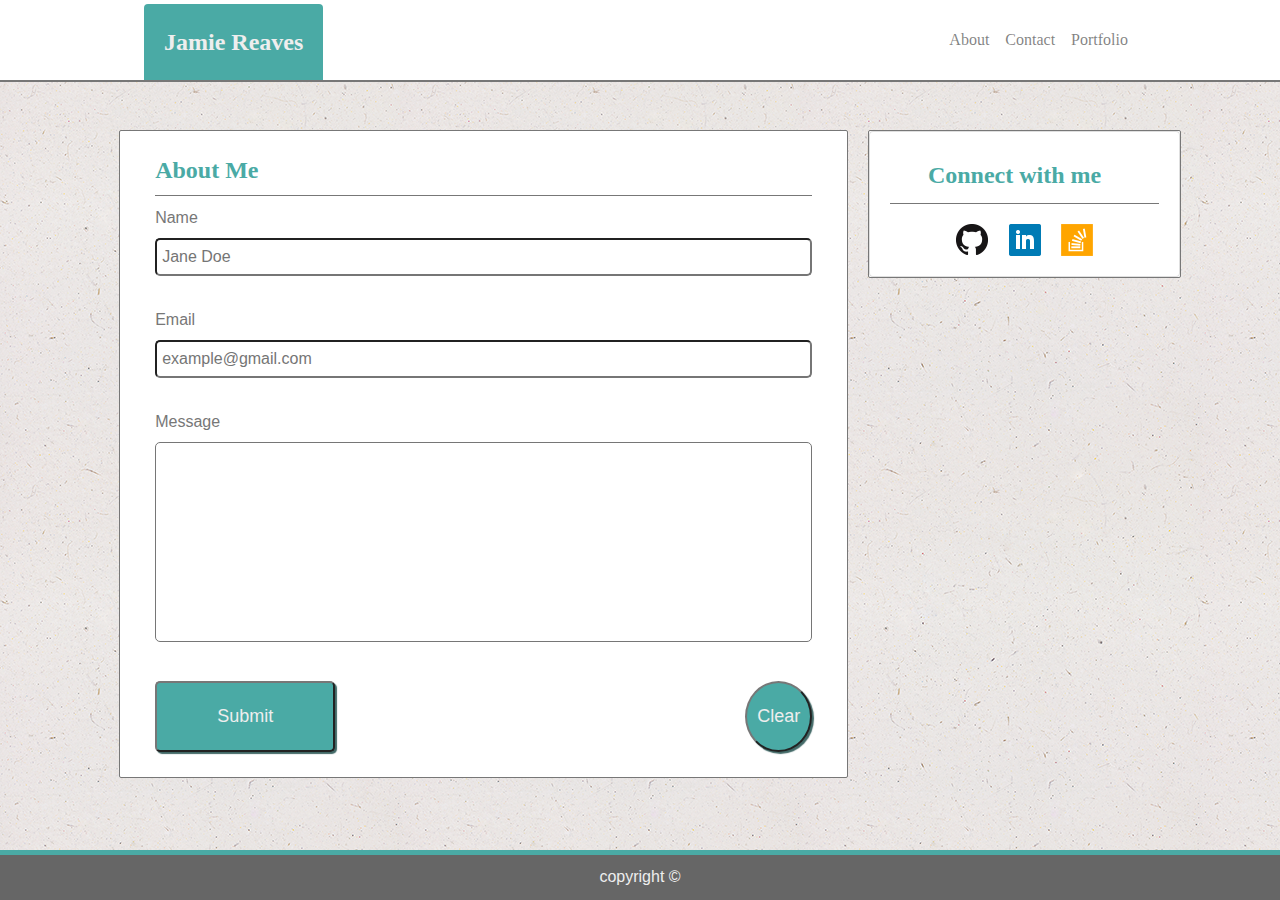
==== contact.html @ ac98baf9 "first pass. still need to activate links and tidy up portfolio. partially commented." ====
<!DOCTYPE html>
<html lang="en">
<head>
    <meta charset="UTF-8">
    <meta name="viewport" content="width=device-width, initial-scale=1.0">
    <title>Homework #2</title>
    <!--reset css-->
    <link rel="stylesheet" type="text/css" href="assets/css/reset.css">
    <!--link to Bootstrap-->
    <link rel="stylesheet" href="https://maxcdn.bootstrapcdn.com/bootstrap/4.0.0/css/bootstrap.min.css" integrity="sha384-Gn5384xqQ1aoWXA+058RXPxPg6fy4IWvTNh0E263XmFcJlSAwiGgFAW/dAiS6JXm" crossorigin="anonymous">
    <!--custom css-->
    <link rel="stylesheet" type="text/css" href="assets/css/style.css">

</head>


<body style="background-image:url(ep_naturalwhite.png)">

    
    <div class="navContainer">
            <nav class="navbar navbar-expand-sm navbar-light">
                    
                <div id=headerName>Jamie Reaves</div>    
                    
                    <div class="collapse navbar-collapse" id="navbarNavDropdown">
                      
                        <ul class="navbar-nav ml-auto">
                            <li class="nav-item">
                                <a class="nav-link" href="#">About</a>
                            </li>
                        
                            <li class="nav-item">
                              <a class="nav-link" href="#">Contact</a>
                            </li>
                        
                            <li class="nav-item">
                                <a class="nav-link" href="#">Portfolio</a>
                            </li>
                        
                      </ul>
                    </div>
            </nav>

    </div>

    <br><br>
    <div class="container-fluid">
        <div class="row">
    
           <div class="col-md-1"></div>
    
           <div class="col-md-7" id="mainContent">
                <h1 id="contentHeader">About Me</h1>
                <!--box for contact form-->
                <section class="contentBody">
                    
                <form>
                    Name <br>
                    <!--inputs for the name/email-->
                    <input class="shortForm" type="text" name="name" placeholder="Jane Doe"> <br><br>
                    Email <br>
                    <input class="shortForm" type="text" name="email" placeholder="example@gmail.com"> <br><br>
                    Message <br>
                    <!--larger area to leave a message-->
                    <textarea class="longForm" type="text" name="message" style="height:200px"></textarea> <br><br>
                    <!--a submit button and a reset button-->
                    <input class="contactButton" type="submit" value="Submit">
                    <input class="resetButton" type="reset" value="Clear"><br>
                </form>

            </section>
           </div> 
    
           
    
           <br>
    
           <div class="col-md-3" id="sideBar">
                <div class="card text-center">
                    <div class="card-header" id="sideBarHeader">Connect with me</div>
                        
                        <div class="row">
                            <div class="card-body">
                                <col-md-4>
                                    <a class=socialLink href="#">
                                        <img src="assets/images/GitHub-Mark-32px.png" class="social" alt="Github">
                                    </a>
                                </col-md-4> 
                            
                                <col-md-4>                          
                                    <a class=socialLink href="#">
                                        <img src="assets/images/if_square-linkedin_317725.png" class="social" alt="LinkedIn">       
                                    </a>
                                </col-md-4> 
    
                                <col-md-4>
                                    <a class=socialLink href="#">
                                         <img src="assets/images/stackoverflow-2-32.png" class="social" alt="StackOverflow">
                                    </a>
                                </col-md-4>     
                            </div>
                        </div>
                </div>
            </div>
    
    
           <div class="col-md-1"></div>
    
        </div>
    
        <div class="row">
            <div class="col-md-12">
                    <div class="spacer"></div>
            </div>
        </div>
        
        <div class="row">
            <div class="col-md-12">
                <div class="footer">
                    <p id="footerText">copyright &copy;</p>
                <div/>
            </div>
        </div>
    
    </div>
    
    </body>
    
    
    </html>
---- assets/css/style.css ----
.navContainer{
    position:relative;
    background: #ffffff;
    color: #eee;
    width: 100%;
    height:82px;
    border-bottom-style: solid;
    border-bottom-color: #777777;
    border-bottom-width: 2px;
    font-family: 'Georgia', Times, "Times New Roman", serif;
    margin-bottom: 0;
}

.navbar {
    height:100%;
    margin:0 auto;
    width:80%;
}

/*for links on the navbar. center text. set padding to place text vertically.
when NORMAL/VISITED. set normal background/font color-background matches parent, so 
only text is visible.
when HOVER/ACTIVE. set accent background/font color. round top corner to mimic
file folder tab. add subtle shadow to top and left sides to accent*/
.nav-link:link, .nav-link:visited{ 
    background:#ffffff;
    color: #777777;
    padding: 25px 20px;
    text-align: center;
    text-decoration: none;
    display: inline-block;
}

.nav-link:hover, .nav-link:active {
    background: #4aaaa5;
    color: #eee;
    border-radius: 10px;
    box-shadow:1px 0px 2px 0px #777777;
}

.row{
    position:relative;
    width:100%;
    margin:auto;
}

/*applies to header box with name. set background, font colors. set font attributes.
float left. position element to the bottom of the parent box. set padding to center text, 
make box the appropriate size. no margin so the element hugs the left of the parent box.
round top corners.*/ 
#headerName {
    background: #4aaaa5;
    color: #eee;
    font-size: 1.5em;
    font-weight: bold;
    float: left;
    padding: 20px 20px 20px 20px;
    margin: 0;
    position: absolute;
    bottom: 0;
    border-top-left-radius: 4px;
    border-top-right-radius: 4px;    
}

/*Parent box for the main content of the page. set background/font colors. set appropriate
font. set width to 960 px. auto margin so that the content stays centered if the browser 
window width is altered. set thin, solid, grey border with very subtly rounded edges.*/
#mainContent{
    background: #ffffff;
    color: #777777;
    margin: auto 20px 10px 0;
    font-family: 'Arial', 'Helvetica Neue', Helvetica, sans-serif;
    border-style: solid;
    border-color: #777777;
    border-width: 1px;
    border-radius: 2px;
}

#sideBar{
    background: #ffffff;
    color: #777777;
    margin: 0 20px auto 0;
    padding:0;
    font-family: 'Arial', 'Helvetica Neue', Helvetica, sans-serif;
    border-style: solid;
    border-color: #777777;
    border-width: 1px;
    border-radius: 2px;

}

/* header for the main content. set background/font colors. set padding/indentation to place 
text appropriately. set right/left margins only to align content header text with page header
text. thin, solid, grey border on the bottom only. set appropriate font.*/
#contentHeader {
    color:#4aaaa5;
    background: #ffffff;
    padding: 25px 20px 10px 0px;
    margin: 0px 20px 10px 20px;
    text-indent: 0px;
    border-bottom-style: solid;
    border-bottom-color: #777777;
    border-bottom-width: 1px;
    font-family: 'Georgia', Times, Times New Roman, serif;
    font-size: 1.5em;
    font-weight: bold;
}

#sideBarHeader {color:#4aaaa5;
    background: #ffffff;
    padding: 25px 20px 10px 0px;
    margin: 0px 20px 0px 20px;
    text-indent: 0px;
    border-bottom-style: solid;
    border-bottom-color: #777777;
    border-bottom-width: 1px;
    font-family: 'Georgia', Times, Times New Roman, serif;
    font-size: 1.5em;
    font-weight: bold;

}

/*set appropriate margins for the main content right/left: 20px bottom: 20px*/
.contentBody {
    margin: 0px 20px 25px 20px;
    background: #ffffff;
}

.socialLink{
    width:100%;
    margin:8px;
}

.spacer {
    width:100%;
    height:85px;
    visibility: hidden;
}

/*fix the footer to the bottom of the browser window. make footer as wide as the
browser window. set height to 40 px. grey background. solid, teal top border with
a larger width than the header border.*/
.footer {
    position: fixed;
    left: 0;
    bottom: 0;
    width: 100%;
    height: 50px;
    background-color: #666666;
    border-top-style: solid;
    border-top-color: #4aaaa5;
    border-top-width: 5px;
}

/*center footer text and set appropriate background/font colors. set top margin to
align the text vertically*/
#footerText {
    background: #666666;
    color: #eee;
    text-align: center;
    margin-top:10px;
}

/*******************INDEX.HTML SPECIFIC CSS*********************************/

/*set height/width for image. float left so that the text wraps appopriately.
set the right and bottom margins to place text appropriately. round corners
subtly, but more than main content box*/
#bioPhoto{
    max-width: 250px;
    max-height: 175px;
    float: left;
    margin: 0px 25px 15px 0px;
    border-radius:3px;
}

/*set appropriate line height to make text easy to read.*/
#bioText {
    line-height: 1.5;
}

/*for name and email fields. set width to 100% parent container. set padding to
give space within the field to make text more readable. set top and bottom 
margins to create space vertically between fields. bs-bb so width/height aren't
affected by padding/borders. round corners*/
.shortForm{
    width: 100%;
    padding:5px 5px;
    margin: 8px 0;
    box-sizing: border-box;
    border-radius: 5px;
}

/*for message field. set padding to give space within the field to make text more 
readable. set top and bottom margins to create space vertically between fields. bs-bb 
so width/height aren't affected by padding/borders. round corners. Resize:none - so
the size of the message field can't be collapsed.*/
.longForm{
    padding: 5px 5px;
    margin: 8px 0;
    width:100%;
    box-sizing: border-box;
    border-radius: 5px;
    resize: none;
}

/*for both all input areas when selected/active. remove default blue outline border. 
set accent background/font colors. set accent border color/width.*/ 
.shortForm:focus,
.longForm:focus {
    outline: none;
    border-color: #4aaaa5;
    border-width: 2px;
    background-color: #999999;
    color: #fff;
}

/* for contact button. remove default blue outline border. set background/font colors.
set larger font size. set padding to size appropriately. center text. set border 
color/width and round corners. set subtle grey/teal shadow.*/
.contactButton {
    outline:none;
    background: #4aaaa5;
    color: #eee;
    font-size: 18px;
    padding: 20px 60px;
    text-align: center;
    text-decoration: none;
    display: inline-block;
    margin-right: 10px;
    border-radius: 5px;
    border-color: #777777;
    border-width: 2px;
    box-shadow: 2px 2px 1px 0px #426967;
}

/* for reset button. remove default blue outline border. set background/font colors.
set larger font size. set padding to size appropriately. center text. set border 
color/width. set border radius to 100% to create a circular button set subtle grey/teal 
shadow.*/
.resetButton {
    outline:none;
    background: #4aaaa5;
    color: #eee;
    font-size: 18px;
    padding: 20px 10px;
    text-align: center;
    text-decoration: none;
    float: right;
    border-radius: 100% 100%;
    border-color: #777777;
    border-width: 2px;
    box-shadow: 2px 2px 1px 0px #426967;    
}

/*for contact/reset button when HOVER. set a more pronounced shadow to "raise" the
button and indicate the user can click.*/
.contactButton:hover,
.resetButton:hover {
    box-shadow: 3px 3px 2px 0px #426967;
}

/*for contact/reset button when ACTIVE. restore default shadow to "lower" button and
create a click effect*/
.contactButton:active,
.resetButton:active {
    box-shadow: 2px 2px 1px 0px #426967;
}

/*******************PORTFOLIO.HTML SPECIFIC CSS*********************************/

/*clearfix hack for main conent box to prevent overflow issues*/
.bio:after {
    content:"";
    display:table;
    clear:both;
}

/*clearfix hack for row container elements to prevent overflow issues*/
.rowContent:after {
    content:"";
    display:table;
    clear:both;
}

/*for portfolio links. set width to 30% of main content box to create appropriately
sized elements for a row of three. set height to mirror example parameters (207px).
float left so link elements line up appropriately (hug the left). set right/left 
margins to create space between elements. round corners. set position relative so
children elements can be positioned. create solid, teal border. relatively pronounced
grey shadow to indicate active link.*/
.portLink{
    width:274px;
    height:207px;
    float:left;
    margin:20px 10px 25px;
    border-radius: 20px;    
    position:relative;
    border-style: solid;
    border-color: #4aaaa5;
    border-width: 5px;
    box-shadow:5px 5px 3px 0px grey;
    overflow: auto;
}
    
.portLink:nth-child(even) {
        margin-right: 40px;
    }


/*for portfolio link images. make photo fill entire parent container. set border radius slightly smaller than 
parent's to remove weird empty space at corners.*/
.portPhoto {
    width:100%;
    height:100%;
    border-radius:15px;

}

/*for portfolio link descriptions. set postion relative to parent (link) container. adjust top
and bottom positions to place text in the desired vertical position relative to parent. center 
text. adjust padding to place text vertically within element. set background/font colors. set
large font size. hide element when not HOVER/ACTIVE. set transition time to create a more
natural transition between states.*/
.imgDesc {
    position: absolute;
    top:100px;
    bottom:40px;
    left:0;
    right:0;
    text-align:center;
    padding: 22px 0 0 0;
    background: #4aaaa5;
    color: #ffffff;
    font-size:24px;
    visibility:hidden;
    opacity:0;
    transition:opacity .4s, visibility .2s;
}

/*when user hovers over link, make portfolio link descriptions visible, and 85% opaque.*/
.portLink:hover .imgDesc {
    visibility: visible;
    opacity: 0.85;
}

/*when user hovers over portfolio link, reduce opacity of portfolio images to 60%.*/
.portLink:hover .portPhoto {
    opacity: 0.6;
}

/*when user hovers over portfolio link, shadow is increased to "raise" link*/
.portLink:hover {
    box-shadow: 8px 8px 6px 0px grey;
}

/*when portfolio link is clicked, reduce shadow to create click effect*/
.portLink:active {
    box-shadow: 3px 3px 2px 0px grey;
}

/*when portfolio link is clicked, increase opacity of portfolio link description to 100%*/
.portLink:active .imgDesc {
    visibility:visible;
    opacity:1;
}

/*when portfolio link is clicked, increase opacity of portfolio link image slightly (70%)*/
.portLink:active .portPhoto{
    opacity: 0.7;
}
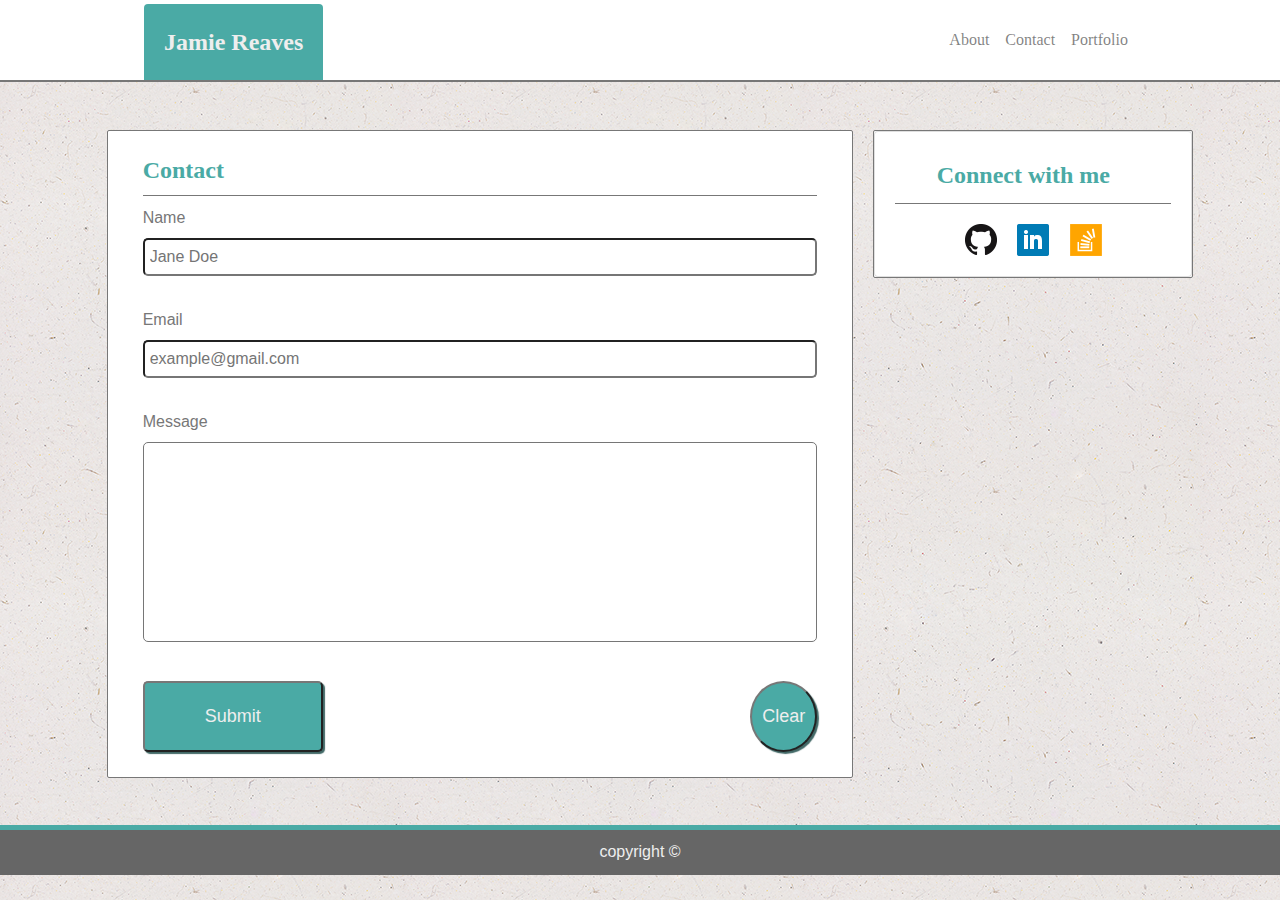
==== commit 34a5bbf1: "fully commented. addedurl's to navbar links. fixed content headers to reflect correct page. fixed fo" ====
--- a/contact.html
+++ b/contact.html
@@ -2,6 +2,7 @@
 <html lang="en">
 <head>
     <meta charset="UTF-8">
+    <!--set the viewport to make sure the page displays correctly on all devices-->
     <meta name="viewport" content="width=device-width, initial-scale=1.0">
     <title>Homework #2</title>
     <!--reset css-->
@@ -13,20 +14,21 @@
 
 </head>
 
-
+<!--set the background image-->
 <body style="background-image:url(ep_naturalwhite.png)">
 
-    
+    <!--create a container for the navbar-->
     <div class="navContainer">
+            <!--bootstrap navbar-->    
             <nav class="navbar navbar-expand-sm navbar-light">
-                    
-                <div id=headerName>Jamie Reaves</div>    
-                    
+                <!--create navbar header-->    
+                <a class="navbar-brand" id="headerName">Jamie Reaves</a>    
+                    <!--parent container for navbar links-->
                     <div class="collapse navbar-collapse" id="navbarNavDropdown">
-                      
+                        <!--three right aligned navbar links-->
                         <ul class="navbar-nav ml-auto">
                             <li class="nav-item">
-                                <a class="nav-link" href="#">About</a>
+                                <a class="nav-link" href="index.html">About</a>
                             </li>
                         
                             <li class="nav-item">
@@ -34,7 +36,7 @@
                             </li>
                         
                             <li class="nav-item">
-                                <a class="nav-link" href="#">Portfolio</a>
+                                <a class="nav-link" href="portfolio.html">Portfolio</a>
                             </li>
                         
                       </ul>
@@ -42,45 +44,52 @@
             </nav>
 
     </div>
-
+    <!--set a break between navbar and content-->
     <br><br>
+    <!--full width container for bootstrap rows and columns-->   
     <div class="container-fluid">
+        <!--row that will contain the main content and sidebar -->
         <div class="row">
-    
+           <!--empty "spacer" column a twelth of the total width-->  
            <div class="col-md-1"></div>
-    
+           <!--column that contains the main content takes up 7/12 of the row on md & larger screens. columns collapse for s/xs-->  
            <div class="col-md-7" id="mainContent">
-                <h1 id="contentHeader">About Me</h1>
+                <!--header for main content-->
+                <h1 id="contentHeader">Contact</h1>
                 <!--box for contact form-->
                 <section class="contentBody">
-                    
-                <form>
-                    Name <br>
-                    <!--inputs for the name/email-->
-                    <input class="shortForm" type="text" name="name" placeholder="Jane Doe"> <br><br>
-                    Email <br>
-                    <input class="shortForm" type="text" name="email" placeholder="example@gmail.com"> <br><br>
-                    Message <br>
-                    <!--larger area to leave a message-->
-                    <textarea class="longForm" type="text" name="message" style="height:200px"></textarea> <br><br>
-                    <!--a submit button and a reset button-->
-                    <input class="contactButton" type="submit" value="Submit">
-                    <input class="resetButton" type="reset" value="Clear"><br>
-                </form>
+                    <!--contact form-->    
+                    <form>
+                        Name <br>
+                        <!--inputs for the name/email-->
+                        <input class="shortForm" type="text" name="name" placeholder="Jane Doe"> <br><br>
+                        Email <br>
+                        <input class="shortForm" type="text" name="email" placeholder="example@gmail.com"> <br><br>
+                        Message <br>
+                        <!--larger area to leave a message-->
+                        <textarea class="longForm" type="text" name="message" style="height:200px"></textarea> <br><br>
+                        <!--a submit button and a reset button-->
+                        <input class="contactButton" type="submit" value="Submit">
+                        <input class="resetButton" type="reset" value="Clear"><br>
+                    </form>
 
-            </section>
+                </section>
            </div> 
     
            
-    
+           <!--break between content and sidebar--> 
            <br>
-    
+           <!--column that contains the sidebar takes up 1/4 of the row on md & larger screens. columns collapse for s/xs-->
            <div class="col-md-3" id="sideBar">
+                <!--bootstrap card aka sidebar with centered text-->
                 <div class="card text-center">
+                    <!--sidebar message-->
                     <div class="card-header" id="sideBarHeader">Connect with me</div>
-                        
+                        <!--subrow to contain social links-->
                         <div class="row">
+                            <!--bootstrap container for social links-->
                             <div class="card-body">
+                                <!--3 columns, each take up a third of the parent row, each contain a social link with an associated image-->
                                 <col-md-4>
                                     <a class=socialLink href="#">
                                         <img src="assets/images/GitHub-Mark-32px.png" class="social" alt="Github">
@@ -103,19 +112,24 @@
                 </div>
             </div>
     
-    
+           <!--empty "spacer" column a twelth of the total width-->  
            <div class="col-md-1"></div>
     
         </div>
-    
+        <!--row containing spacer-->
         <div class="row">
+            <!--only one column in this row, takes up the entire row-->
             <div class="col-md-12">
+                    <!--spacer that keeps the footer from covering the main content/sidebar-->
                     <div class="spacer"></div>
             </div>
         </div>
         
+        <!--row containg footer-->
         <div class="row">
+            <!--only one column in this row, takes up the entire row-->
             <div class="col-md-12">
+                <!--footer with copyright warning-->
                 <div class="footer">
                     <p id="footerText">copyright &copy;</p>
                 <div/>
--- a/assets/css/style.css
+++ b/assets/css/style.css
@@ -1,3 +1,5 @@
+/*container for the nav bar. set position to relative so child elements can be placed absolutely. set background/font color. set default
+font family for navbar. set width to 100% to occupy entire page. set appropriate height. set thin, grey bottom border.*/
 .navContainer{
     position:relative;
     background: #ffffff;
@@ -11,6 +13,7 @@
     margin-bottom: 0;
 }
 
+/*navbar is as high as it's container. navbar is centered with auto margin and is 4/5 as wide as the page.*/
 .navbar {
     height:100%;
     margin:0 auto;
@@ -20,8 +23,7 @@
 /*for links on the navbar. center text. set padding to place text vertically.
 when NORMAL/VISITED. set normal background/font color-background matches parent, so 
 only text is visible.
-when HOVER/ACTIVE. set accent background/font color. round top corner to mimic
-file folder tab. add subtle shadow to top and left sides to accent*/
+when HOVER/ACTIVE. set accent background/font color. round corners. add subtle shadow to top and left sides to accent*/
 .nav-link:link, .nav-link:visited{ 
     background:#ffffff;
     color: #777777;
@@ -38,6 +40,12 @@
     box-shadow:1px 0px 2px 0px #777777;
 }
 
+.container-fluid {
+    padding:0;
+}
+
+/*set position of all rows to relative to allow child elements to be placed absolutely. rows take up 
+the entire page. center rows with auto margins.*/
 .row{
     position:relative;
     width:100%;
@@ -59,7 +67,7 @@
     position: absolute;
     bottom: 0;
     border-top-left-radius: 4px;
-    border-top-right-radius: 4px;    
+    border-top-right-radius: 4px;
 }
 
 /*Parent box for the main content of the page. set background/font colors. set appropriate
@@ -76,6 +84,7 @@
     border-radius: 2px;
 }
 
+/*parent box for the sidebar. same style as parent box for the main content (see above)*/
 #sideBar{
     background: #ffffff;
     color: #777777;
@@ -86,7 +95,6 @@
     border-color: #777777;
     border-width: 1px;
     border-radius: 2px;
-
 }
 
 /* header for the main content. set background/font colors. set padding/indentation to place 
@@ -106,6 +114,7 @@
     font-weight: bold;
 }
 
+/*header for the sidebar. same style as header for the main content (see above).*/
 #sideBarHeader {color:#4aaaa5;
     background: #ffffff;
     padding: 25px 20px 10px 0px;
@@ -117,31 +126,35 @@
     font-family: 'Georgia', Times, Times New Roman, serif;
     font-size: 1.5em;
     font-weight: bold;
-
-}
-
-/*set appropriate margins for the main content right/left: 20px bottom: 20px*/
+}
+
+/*set appropriate margins for the main content right/left: 20px bottom: 25px*/
 .contentBody {
     margin: 0px 20px 25px 20px;
     background: #ffffff;
 }
 
+/*social links take up the entire subcolumn. margin set to space links apart, but not 
+so large that the links collapse strangely as the browser window and the parent box
+shrink.*/
 .socialLink{
     width:100%;
     margin:8px;
 }
 
+/*set spacer to be as wide as the page and 85px high. does not display, but keeps its
+position in the page layout.*/
 .spacer {
     width:100%;
     height:85px;
     visibility: hidden;
 }
 
-/*fix the footer to the bottom of the browser window. make footer as wide as the
+/*fix the footer to the bottom of the page so that the footer is not always visible. make footer as wide as the
 browser window. set height to 40 px. grey background. solid, teal top border with
 a larger width than the header border.*/
 .footer {
-    position: fixed;
+    position: absolute;
     left: 0;
     bottom: 0;
     width: 100%;
@@ -165,12 +178,13 @@
 
 /*set height/width for image. float left so that the text wraps appopriately.
 set the right and bottom margins to place text appropriately. round corners
-subtly, but more than main content box*/
+subtly, but more than main content box. set max height to auto so that the
+picture scales to the size of the browser window.*/
 #bioPhoto{
-    max-width: 250px;
-    max-height: 175px;
+    max-width: 40%;
+    max-height: auto;
     float: left;
-    margin: 0px 25px 15px 0px;
+    margin: 0px 15px 0px 0px;
     border-radius:3px;
 }
 
@@ -179,10 +193,10 @@
     line-height: 1.5;
 }
 
-/*for name and email fields. set width to 100% parent container. set padding to
-give space within the field to make text more readable. set top and bottom 
-margins to create space vertically between fields. bs-bb so width/height aren't
-affected by padding/borders. round corners*/
+/*for name and email fields. set width to 100% parent container so that the text area 
+scales to the size of the browser window. set padding to give space within the field to 
+make text more readable. set top and bottom margins to create space vertically between fields. 
+bs-bb so width/height aren't affected by padding/borders. round corners*/
 .shortForm{
     width: 100%;
     padding:5px 5px;
@@ -194,7 +208,8 @@
 /*for message field. set padding to give space within the field to make text more 
 readable. set top and bottom margins to create space vertically between fields. bs-bb 
 so width/height aren't affected by padding/borders. round corners. Resize:none - so
-the size of the message field can't be collapsed.*/
+the size of the message field can't be collapsed. set width to 100% of parent container
+so that the text area scales to the size of the browser window.*/
 .longForm{
     padding: 5px 5px;
     margin: 8px 0;
@@ -290,8 +305,8 @@
 children elements can be positioned. create solid, teal border. relatively pronounced
 grey shadow to indicate active link.*/
 .portLink{
-    width:274px;
-    height:207px;
+    width:260px;
+    height:210px;
     float:left;
     margin:20px 10px 25px;
     border-radius: 20px;    
@@ -302,7 +317,9 @@
     box-shadow:5px 5px 3px 0px grey;
     overflow: auto;
 }
-    
+ 
+/*sets a large right margin for even numbered links so that there are at most two links
+per row.*/
 .portLink:nth-child(even) {
         margin-right: 40px;
     }
@@ -310,11 +327,10 @@
 
 /*for portfolio link images. make photo fill entire parent container. set border radius slightly smaller than 
 parent's to remove weird empty space at corners.*/
-.portPhoto {
+#portPhoto {
     width:100%;
     height:100%;
     border-radius:15px;
-
 }
 
 /*for portfolio link descriptions. set postion relative to parent (link) container. adjust top
@@ -324,15 +340,15 @@
 natural transition between states.*/
 .imgDesc {
     position: absolute;
-    top:100px;
-    bottom:40px;
+    top:80px;
+    bottom:20px;
     left:0;
     right:0;
     text-align:center;
     padding: 22px 0 0 0;
     background: #4aaaa5;
     color: #ffffff;
-    font-size:24px;
+    font-size: 24px;
     visibility:hidden;
     opacity:0;
     transition:opacity .4s, visibility .2s;
@@ -368,4 +384,18 @@
 /*when portfolio link is clicked, increase opacity of portfolio link image slightly (70%)*/
 .portLink:active .portPhoto{
     opacity: 0.7;
-}+}
+
+/*i tried really hard not to use media queries with this page, but i couldn't figure out
+another way to keep the columns from collapsing to the left for screens narrower than
+768px.  if i comment this out, the website is still functional but not as aesthetically 
+pleasing.*/
+@media only screen and (max-width:768px) {
+    #mainContent {
+        margin:5px 10px;
+    }
+
+    #sideBar {
+        margin:5px 10px;
+    }
+}
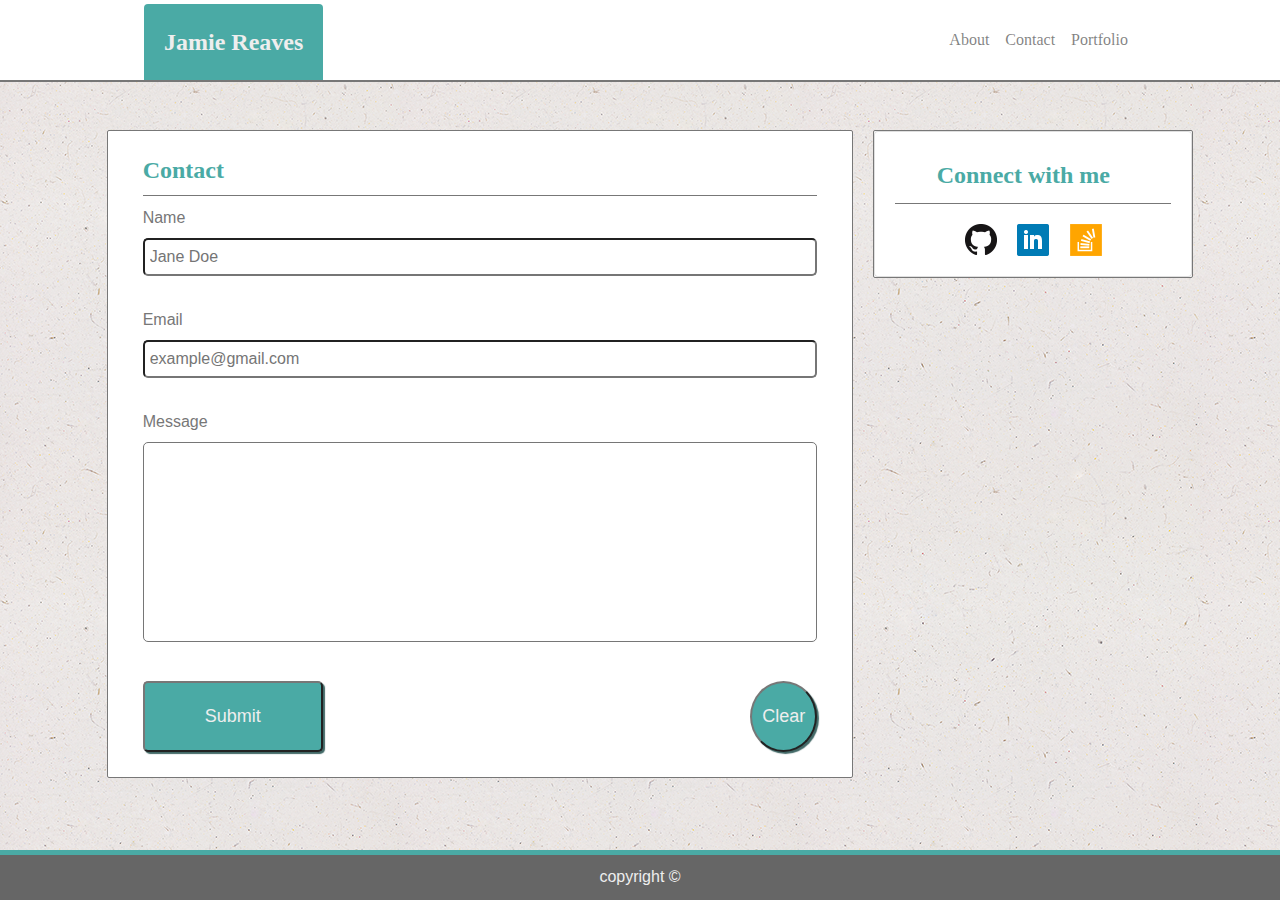
==== commit 6b2814b7: "removed duplicate image on portfolio link. added a media query fix for my issue with disappearing na" ====
--- a/contact.html
+++ b/contact.html
@@ -42,8 +42,25 @@
                       </ul>
                     </div>
             </nav>
+    </div>
 
-    </div>
+    <!--alternate header to fix problem where links disappear for screens smaller than #576px.
+    couldn't figure out an alternate fix that didn't include media queries. ONLY DISPLAYS ON
+    SCREENS <576px & CAN BE COMMENTED OUT-->
+        <header>
+            <section class="headerContent">
+                <h1 id="headerName">Jamie Reaves</h1>
+                <!--navigation bar linking the three component pages-->
+                <nav class="topnav">
+                    <!--create three links: a placeholder link for the current page & links
+                    to the other two pages-->
+                    <a class="altLink" href="index.html">About</a>
+                    <a class="altLink" href="#">Contact</a>
+                    <a class="altLink" href="portfolio.html">Portfolio</a>
+                </nav>
+            </section>
+        </header>
+
     <!--set a break between navbar and content-->
     <br><br>
     <!--full width container for bootstrap rows and columns-->   
--- a/assets/css/style.css
+++ b/assets/css/style.css
@@ -18,6 +18,11 @@
     height:100%;
     margin:0 auto;
     width:80%;
+}
+
+/*this should be hidden for all screen widths above 576px*/
+header, .headerContent {
+    display:none;
 }
 
 /*for links on the navbar. center text. set padding to place text vertically.
@@ -40,6 +45,7 @@
     box-shadow:1px 0px 2px 0px #777777;
 }
 
+/*eliminates padding for bootstrap container so that the width is truly 100%*/
 .container-fluid {
     padding:0;
 }
@@ -150,11 +156,11 @@
     visibility: hidden;
 }
 
-/*fix the footer to the bottom of the page so that the footer is not always visible. make footer as wide as the
+/*fix the footer to the bottom of the browser window. make footer as wide as the
 browser window. set height to 40 px. grey background. solid, teal top border with
 a larger width than the header border.*/
 .footer {
-    position: absolute;
+    position: fixed;
     left: 0;
     bottom: 0;
     width: 100%;
@@ -386,10 +392,17 @@
     opacity: 0.7;
 }
 
-/*i tried really hard not to use media queries with this page, but i couldn't figure out
-another way to keep the columns from collapsing to the left for screens narrower than
-768px.  if i comment this out, the website is still functional but not as aesthetically 
-pleasing.*/
+/*******************************************************************************************************
+i tried really hard not to use media queries with this page, but i ran into two issues that i
+wasn't able to fix with css alone. i couldn't figure out another way to keep the columns from collapsing 
+to the left for screens narrower than 768px, so i set the margins for the main content and sidebar to 
+center those sections on smaller screens. i also found that if i narrowed the screen width beyond 576px,
+the navbar links would disappear no matter what i did.  to fix this i set a media query to replicate my small
+screen header from the responsive portfolio below screen widths of 576px.  if these media queries and the corresponding 
+html for the alternate header are commented out the website is still functional but not as aesthetically pleasing.
+**********************************************************************************************************/
+
+/*media query to fix left justification of main content and sidebar below width:768px*/
 @media only screen and (max-width:768px) {
     #mainContent {
         margin:5px 10px;
@@ -399,3 +412,85 @@
         margin:5px 10px;
     }
 }
+
+/*media query to fix disappearing navbar link below width:576px*/
+@media only screen and (max-width:576px){
+    /*hide navbar container contents so they no longer hold a place
+    on the page*/
+    .navContainer {
+        display:none;
+    }
+   
+    /*set header style as in the responsive portfolio. make visible*/
+    header{
+        height:130px;
+        background: #ffffff;
+        color: #eee;
+        width: 100%;
+        border-bottom-style: solid;
+        border-bottom-color: #777777;
+        border-bottom-width: 2px;
+        font-family: 'Georgia', Times, "Times New Roman", serif;
+        margin-bottom: 0px;
+        visibility: visible;
+        display:inline-block;
+        position:relative;
+    }
+    
+    /*set header content to fill entire screen. make visible.*/
+    .headerContent {
+        width:100%;
+        height:130px;
+        display:inline-block;
+        visibility: visible;
+    }
+    
+    /*set header name to full screen width and half the height of the parent container. position
+    absolutely at the top of the parent container. eliminate rounded edges. center text.*/
+    #headerName{
+        width:100%;
+        height:50%;
+        position:absolute;
+        top:0;
+        text-align:center;
+    }
+   
+    /*set topnav to full screen width and half the height of the parent container. position absolutely 
+    at the top of the parent container. eliminate margins and float left instead of right. set display
+    to flex so that links within can easily be spaced horizontally and center these links within the 
+    topnav. set overflow to hidden to retain links within header*/
+    .topnav {
+        width: 100%;
+        height:50%;
+        float:left;
+        position:absolute;
+        bottom:0;
+        margin:0;
+        display:flex;
+        justify-content:center;
+        overflow:hidden;
+    }
+
+    /*set style of links as in the responsive portfolio. set width of topnav links to occupy 1/3 of parent 
+    container. set margin to auto to evenly space. align links along the bottomm of the parent container.*/
+    .altLink {
+        background: #ffffff;
+        color: #777777;
+        padding: 25px 20px;
+        text-align: center;
+        text-decoration: none;
+        width: 33%;
+        margin:auto;
+        bottom:0;
+        }
+    
+    /*set HOVER/ACTIVE link style as in the responsive portfolio.*/
+    .altLink:hover, .altLink:active {
+        background: #4aaaa5;
+        color: #eee;
+        padding: 25px 20px;
+        text-align: center;
+        text-decoration: none;
+        }
+
+}